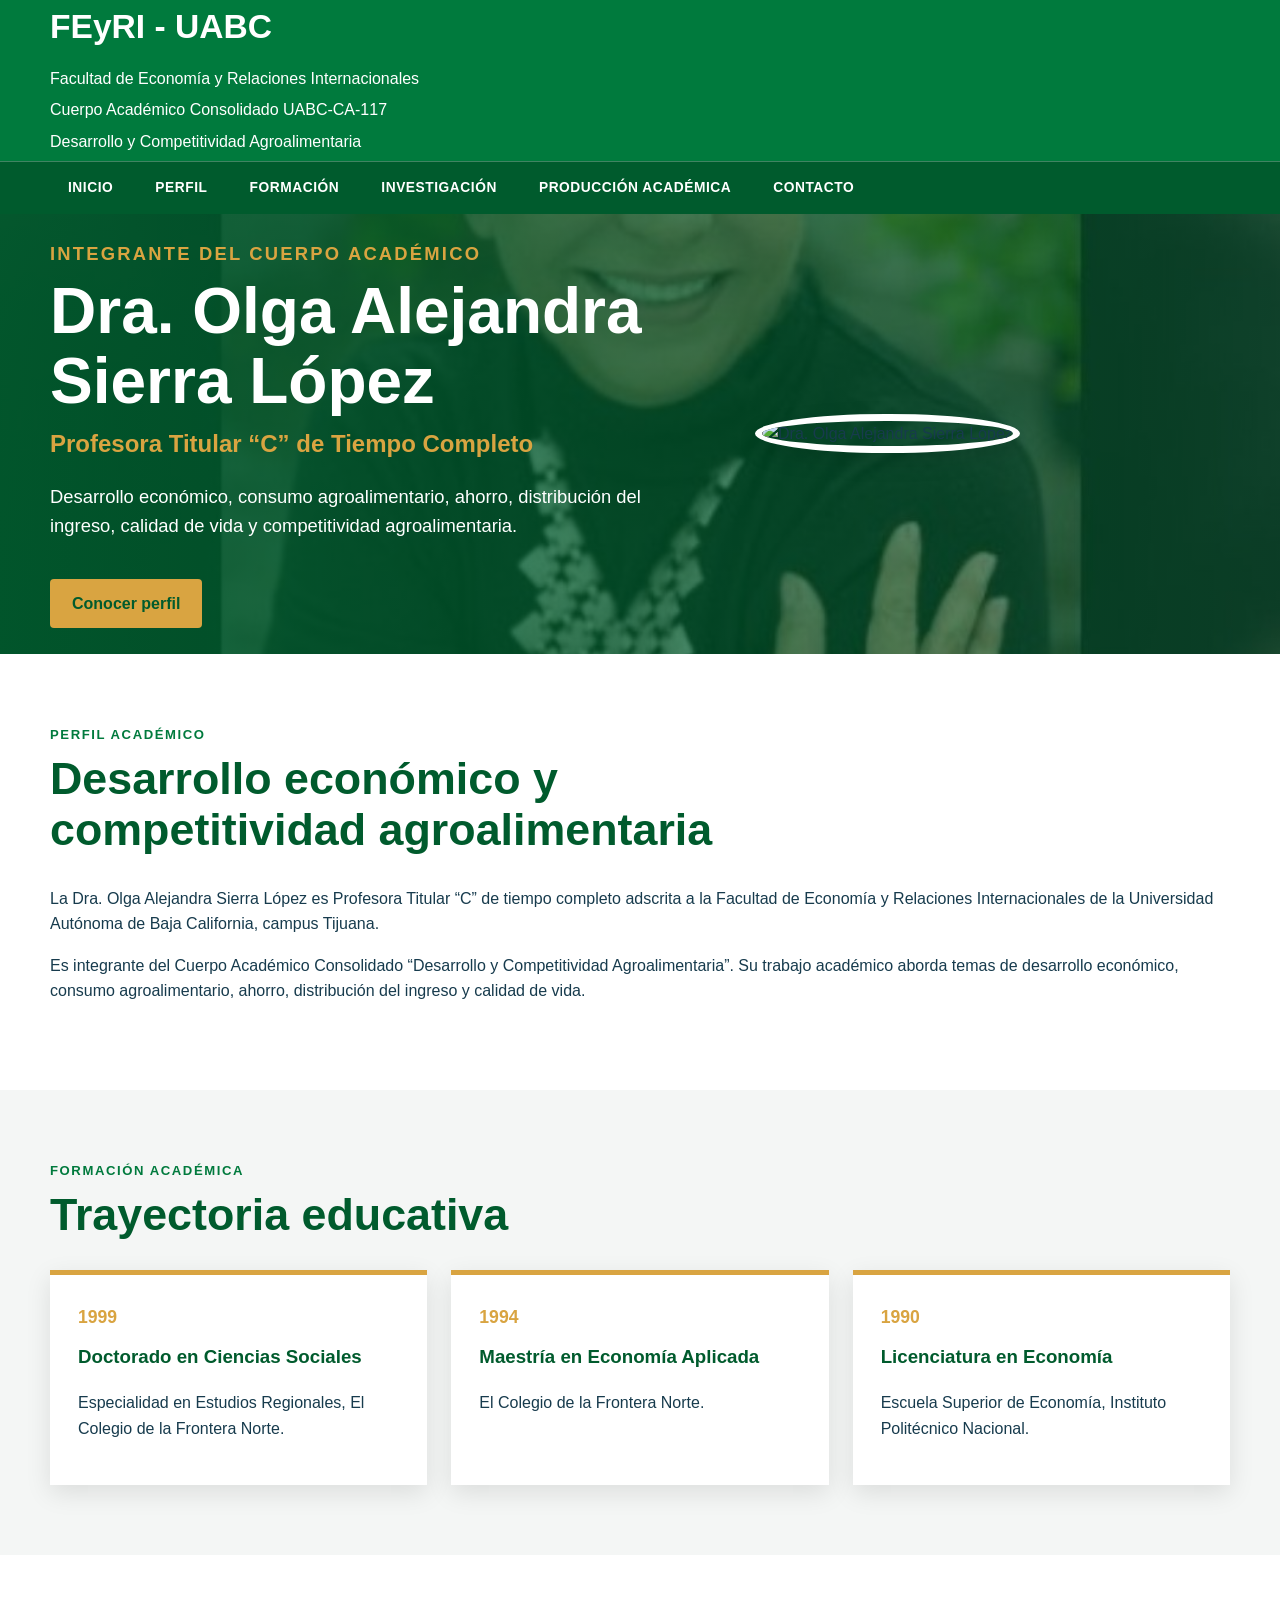
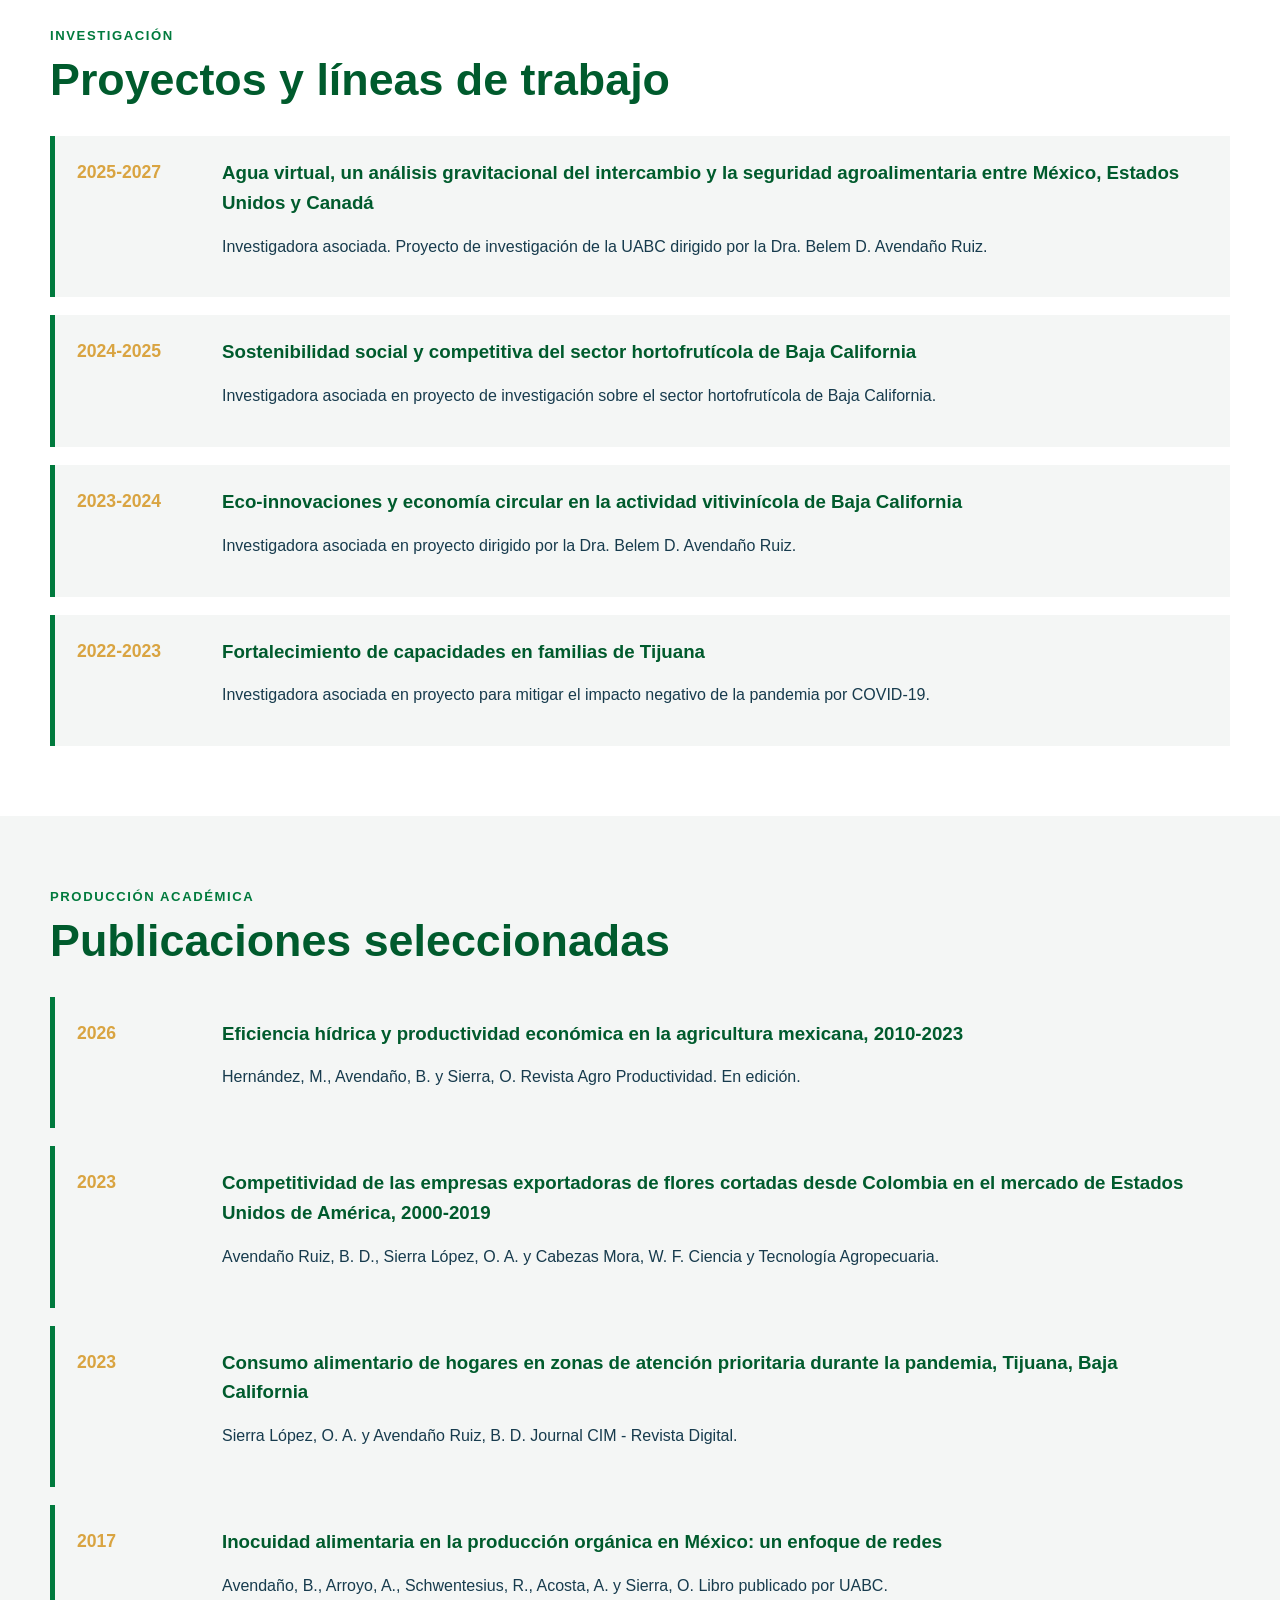
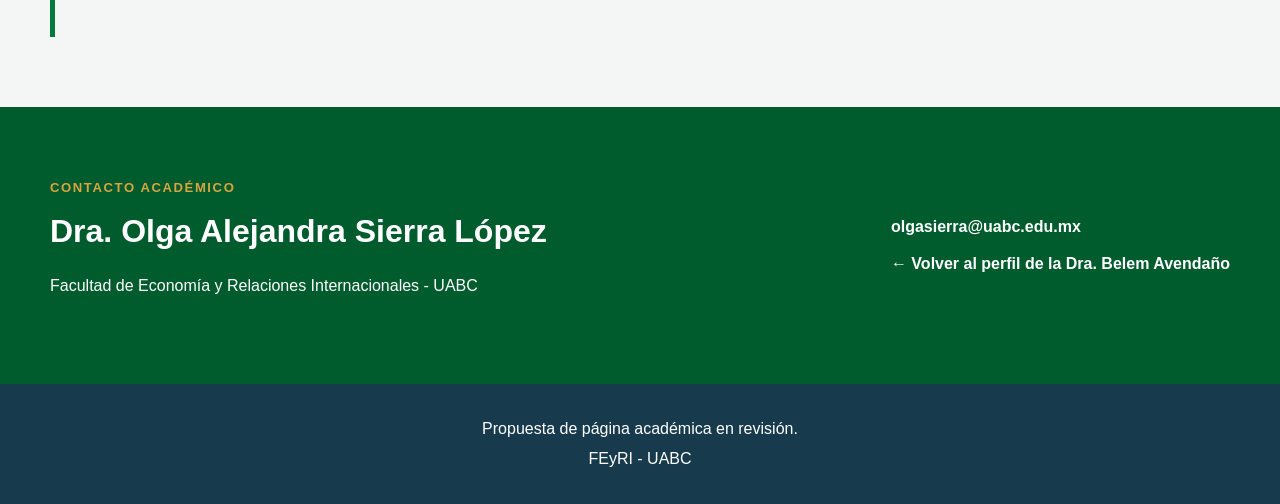
==== olga-sierra.html @ b2c7f542 "Agregar perfil de Olga Sierra" ====
<!DOCTYPE html>
<html lang="es">
<head>
    <meta charset="UTF-8">
    <meta name="viewport" content="width=device-width, initial-scale=1.0">
    <title>Dra. Olga Alejandra Sierra López - FEyRI UABC</title>
    <link rel="stylesheet" href="css/estilos.css">
</head>

<body>

    <header class="encabezado-institucional">
        <div class="contenedor encabezado-superior">
            <div class="marca-texto">
                <h1>FEyRI - UABC</h1>
                <p>Facultad de Economía y Relaciones Internacionales</p>
                <p>Cuerpo Académico Consolidado UABC-CA-117</p>
                <p>Desarrollo y Competitividad Agroalimentaria</p>
            </div>
        </div>

        <nav class="menu-principal">
            <div class="contenedor">
                <a href="index.html">Inicio</a>
                <a href="#perfil">Perfil</a>
                <a href="#formacion">Formación</a>
                <a href="#investigacion">Investigación</a>
                <a href="#produccion">Producción académica</a>
                <a href="#contacto">Contacto</a>
            </div>
        </nav>
    </header>

    <main>

        <section class="banner-principal banner-olga">
            <div class="banner-contenido contenedor">
                <div class="banner-texto">
                    <p class="etiqueta">Integrante del cuerpo académico</p>

                    <h1>Dra. Olga Alejandra Sierra López</h1>

                    <p class="cargo">Profesora Titular “C” de Tiempo Completo</p>

                    <p>
                        Desarrollo económico, consumo agroalimentario, ahorro,
                        distribución del ingreso, calidad de vida y competitividad
                        agroalimentaria.
                    </p>

                    <a href="#perfil" class="boton-dorado">
                        Conocer perfil
                    </a>
                </div>

                <div class="banner-foto">
                    <img src="img/foto-olga.jpg"
                         alt="Dra. Olga Alejandra Sierra López">
                </div>
            </div>
        </section>

        <section id="perfil" class="seccion contenedor">
            <div class="encabezado-seccion">
                <p class="etiqueta-verde">Perfil académico</p>
                <h2>Desarrollo económico y competitividad agroalimentaria</h2>
            </div>

            <p>
                La Dra. Olga Alejandra Sierra López es Profesora Titular “C” de
                tiempo completo adscrita a la Facultad de Economía y Relaciones
                Internacionales de la Universidad Autónoma de Baja California,
                campus Tijuana.
            </p>

            <p>
                Es integrante del Cuerpo Académico Consolidado “Desarrollo y
                Competitividad Agroalimentaria”. Su trabajo académico aborda
                temas de desarrollo económico, consumo agroalimentario, ahorro,
                distribución del ingreso y calidad de vida.
            </p>
        </section>

        <section id="formacion" class="seccion fondo-claro">
            <div class="contenedor">
                <div class="encabezado-seccion">
                    <p class="etiqueta-verde">Formación académica</p>
                    <h2>Trayectoria educativa</h2>
                </div>

                <div class="tarjetas">
                    <article class="tarjeta">
                        <span class="anio">1999</span>
                        <h3>Doctorado en Ciencias Sociales</h3>
                        <p>
                            Especialidad en Estudios Regionales,
                            El Colegio de la Frontera Norte.
                        </p>
                    </article>

                    <article class="tarjeta">
                        <span class="anio">1994</span>
                        <h3>Maestría en Economía Aplicada</h3>
                        <p>El Colegio de la Frontera Norte.</p>
                    </article>

                    <article class="tarjeta">
                        <span class="anio">1990</span>
                        <h3>Licenciatura en Economía</h3>
                        <p>Escuela Superior de Economía, Instituto Politécnico Nacional.</p>
                    </article>
                </div>
            </div>
        </section>

        <section id="investigacion" class="seccion contenedor">
            <div class="encabezado-seccion">
                <p class="etiqueta-verde">Investigación</p>
                <h2>Proyectos y líneas de trabajo</h2>
            </div>

            <div class="lista-proyectos">
                <article class="proyecto">
                    <span class="anio">2025-2027</span>
                    <div>
                        <h3>Agua virtual, un análisis gravitacional del intercambio y la seguridad agroalimentaria entre México, Estados Unidos y Canadá</h3>
                        <p>
                            Investigadora asociada. Proyecto de investigación de
                            la UABC dirigido por la Dra. Belem D. Avendaño Ruiz.
                        </p>
                    </div>
                </article>

                <article class="proyecto">
                    <span class="anio">2024-2025</span>
                    <div>
                        <h3>Sostenibilidad social y competitiva del sector hortofrutícola de Baja California</h3>
                        <p>
                            Investigadora asociada en proyecto de investigación
                            sobre el sector hortofrutícola de Baja California.
                        </p>
                    </div>
                </article>

                <article class="proyecto">
                    <span class="anio">2023-2024</span>
                    <div>
                        <h3>Eco-innovaciones y economía circular en la actividad vitivinícola de Baja California</h3>
                        <p>
                            Investigadora asociada en proyecto dirigido por la
                            Dra. Belem D. Avendaño Ruiz.
                        </p>
                    </div>
                </article>

                <article class="proyecto">
                    <span class="anio">2022-2023</span>
                    <div>
                        <h3>Fortalecimiento de capacidades en familias de Tijuana</h3>
                        <p>
                            Investigadora asociada en proyecto para mitigar el
                            impacto negativo de la pandemia por COVID-19.
                        </p>
                    </div>
                </article>
            </div>
        </section>

        <section id="produccion" class="seccion fondo-claro">
            <div class="contenedor">
                <div class="encabezado-seccion">
                    <p class="etiqueta-verde">Producción académica</p>
                    <h2>Publicaciones seleccionadas</h2>
                </div>

                <div class="lista-proyectos">
                    <article class="proyecto">
                        <span class="anio">2026</span>
                        <div>
                            <h3>Eficiencia hídrica y productividad económica en la agricultura mexicana, 2010-2023</h3>
                            <p>
                                Hernández, M., Avendaño, B. y Sierra, O.
                                Revista Agro Productividad. En edición.
                            </p>
                        </div>
                    </article>

                    <article class="proyecto">
                        <span class="anio">2023</span>
                        <div>
                            <h3>Competitividad de las empresas exportadoras de flores cortadas desde Colombia en el mercado de Estados Unidos de América, 2000-2019</h3>
                            <p>
                                Avendaño Ruiz, B. D., Sierra López, O. A. y
                                Cabezas Mora, W. F. Ciencia y Tecnología Agropecuaria.
                            </p>
                        </div>
                    </article>

                    <article class="proyecto">
                        <span class="anio">2023</span>
                        <div>
                            <h3>Consumo alimentario de hogares en zonas de atención prioritaria durante la pandemia, Tijuana, Baja California</h3>
                            <p>
                                Sierra López, O. A. y Avendaño Ruiz, B. D.
                                Journal CIM - Revista Digital.
                            </p>
                        </div>
                    </article>

                    <article class="proyecto">
                        <span class="anio">2017</span>
                        <div>
                            <h3>Inocuidad alimentaria en la producción orgánica en México: un enfoque de redes</h3>
                            <p>
                                Avendaño, B., Arroyo, A., Schwentesius, R.,
                                Acosta, A. y Sierra, O. Libro publicado por UABC.
                            </p>
                        </div>
                    </article>
                </div>
            </div>
        </section>

        <section id="contacto" class="seccion contacto">
            <div class="contenedor contacto-contenido">
                <div>
                    <p class="etiqueta-dorada">Contacto académico</p>
                    <h2>Dra. Olga Alejandra Sierra López</h2>
                    <p>Facultad de Economía y Relaciones Internacionales - UABC</p>
                </div>

                <div class="datos-contacto">
                    <a href="mailto:olgasierra@uabc.edu.mx">
                        olgasierra@uabc.edu.mx
                    </a>

                    <a href="index.html">
                        ← Volver al perfil de la Dra. Belem Avendaño
                    </a>
                </div>
            </div>
        </section>

    </main>

    <footer>
        <div class="contenedor">
            <p>Propuesta de página académica en revisión.</p>
            <p>FEyRI - UABC</p>
        </div>
    </footer>

</body>
</html>
---- css/estilos.css ----
:root {
    --verde-uabc: #007a3d;
    --verde-oscuro: #005b2d;
    --dorado: #d9a441;
    --azul-texto: #173b4d;
    --gris-fondo: #f4f6f5;
    --blanco: #ffffff;
    --sombra: 0 8px 24px rgba(0, 0, 0, 0.10);
}

* {
    box-sizing: border-box;
}

html {
    scroll-behavior: smooth;
}

body {
    margin: 0;
    color: var(--azul-texto);
    background-color: var(--blanco);
    font-family: Arial, Helvetica, sans-serif;
    line-height: 1.6;
}

.contenedor {
    width: min(100% - 40px, 1180px);
    margin: 0 auto;
}

/* Encabezado verde */
.encabezado-institucional {
    color: var(--blanco);
    background-color: var(--verde-uabc);
}

.encabezado-superior {
    display: flex;
    align-items: center;
    min-height: 130px;
    background-color: var(--verde-uabc);
}

.marca-texto {
    color: var(--blanco);
}

.marca-texto h1 {
    margin: 0 0 12px;
    color: var(--blanco);
    font-size: 2.1rem;
}

.marca-texto p {
    margin: 6px 0;
    color: var(--blanco);
}

/* Menú */
.menu-principal {
    border-top: 1px solid rgba(255, 255, 255, 0.25);
    background-color: var(--verde-oscuro);
}

.menu-principal .contenedor {
    display: flex;
    flex-wrap: wrap;
    gap: 6px;
}

.menu-principal a {
    padding: 15px 18px;
    color: var(--blanco);
    font-size: 0.86rem;
    font-weight: bold;
    letter-spacing: 0.04em;
    text-decoration: none;
    text-transform: uppercase;
}

.menu-principal a:hover {
    color: var(--dorado);
    background-color: rgba(255, 255, 255, 0.10);
}

/* Banner principal */
.banner-principal {
    min-height: 440px;
    background:
        linear-gradient(90deg, rgba(0, 91, 45, 0.92), rgba(0, 91, 45, 0.55)),
        url("../img/foto-profesora.jpg") center / cover no-repeat;
}

.banner-contenido {
    display: flex;
    align-items: center;
    gap: 55px;
    min-height: 440px;
}

.banner-foto img {
    width: 230px;
    height: 230px;
    object-fit: cover;
    border: 7px solid var(--blanco);
    border-radius: 50%;
    box-shadow: var(--sombra);
}

.banner-texto {
    max-width: 650px;
    color: var(--blanco);
}

.banner-texto h1 {
    margin: 8px 0;
    font-size: clamp(2rem, 5vw, 4rem);
    line-height: 1.1;
}

.banner-texto p {
    font-size: 1.15rem;
}

.banner-texto .cargo {
    margin: 8px 0;
    color: var(--dorado);
    font-size: 1.5rem;
    font-weight: bold;
}

/* Etiquetas */
.etiqueta,
.etiqueta-verde,
.etiqueta-dorada {
    margin: 0;
    font-size: 0.82rem;
    font-weight: bold;
    letter-spacing: 0.12em;
    text-transform: uppercase;
}

.etiqueta {
    color: var(--dorado);
}

.etiqueta-verde {
    color: var(--verde-uabc);
}

.etiqueta-dorada {
    color: var(--dorado);
}

/* Botón */
.boton-dorado {
    display: inline-block;
    margin-top: 20px;
    padding: 12px 22px;
    color: var(--verde-oscuro);
    font-weight: bold;
    text-decoration: none;
    background-color: var(--dorado);
    border-radius: 4px;
}

.boton-dorado:hover {
    background-color: var(--blanco);
}

/* Secciones */
.seccion {
    padding: 70px 0;
}

.fondo-claro {
    background-color: var(--gris-fondo);
}

.encabezado-seccion {
    margin-bottom: 30px;
}

.encabezado-seccion h2 {
    max-width: 750px;
    margin: 8px 0 0;
    color: var(--verde-oscuro);
    font-size: clamp(1.8rem, 4vw, 2.8rem);
    line-height: 1.15;
}

/* Tarjetas */
.tarjetas {
    display: grid;
    grid-template-columns: repeat(3, 1fr);
    gap: 24px;
}

.tarjeta {
    padding: 28px;
    background-color: var(--blanco);
    border-top: 5px solid var(--dorado);
    box-shadow: var(--sombra);
}

.tarjeta h3 {
    margin-top: 10px;
    color: var(--verde-oscuro);
}

.numero-tarjeta {
    color: var(--dorado);
    font-size: 1.8rem;
    font-weight: bold;
}

/* Proyectos */
.lista-proyectos {
    display: grid;
    gap: 18px;
}

.proyecto {
    display: grid;
    grid-template-columns: 120px 1fr;
    gap: 25px;
    padding: 22px;
    border-left: 5px solid var(--verde-uabc);
    background-color: var(--gris-fondo);
}

.proyecto h3 {
    margin: 0 0 8px;
    color: var(--verde-oscuro);
}

.anio {
    color: var(--dorado);
    font-size: 1.1rem;
    font-weight: bold;
}

/* Enlaces de publicaciones e integrantes */
.publicacion a,
.integrante a,
.datos-contacto a {
    color: var(--verde-uabc);
    font-weight: bold;
    text-decoration: none;
}

.publicacion a:hover,
.integrante a:hover,
.datos-contacto a:hover {
    text-decoration: underline;
}

.integrante img {
    width: 130px;
    height: 130px;
    object-fit: cover;
    border-radius: 50%;
}

/* Contacto */
.contacto {
    color: var(--blanco);
    background-color: var(--verde-oscuro);
}

.contacto-contenido {
    display: flex;
    align-items: center;
    justify-content: space-between;
    gap: 35px;
}

.contacto h2 {
    max-width: 650px;
    margin: 8px 0;
    font-size: 2rem;
}

.datos-contacto {
    display: grid;
    gap: 12px;
}

.datos-contacto a {
    color: var(--blanco);
}

/* Pie de página */
footer {
    padding: 28px 0;
    color: var(--blanco);
    text-align: center;
    background-color: var(--azul-texto);
}

footer p {
    margin: 4px 0;
}

/* Ajustes para tablet */
@media (max-width: 850px) {
    .tarjetas {
        grid-template-columns: 1fr;
    }

    .banner-contenido {
        flex-direction: column;
        justify-content: center;
        padding: 50px 0;
        text-align: center;
    }

    .contacto-contenido {
        display: block;
    }

    .datos-contacto {
        margin-top: 25px;
    }
}

/* Ajustes para celular */
@media (max-width: 600px) {
    .contenedor {
        width: min(100% - 24px, 1180px);
    }

    .encabezado-superior {
        min-height: 150px;
    }

    .marca-texto h1 {
        font-size: 1.7rem;
    }

    .menu-principal .contenedor {
        justify-content: center;
    }

    .menu-principal a {
        padding: 10px 8px;
        font-size: 0.72rem;
    }

    .banner-principal,
    .banner-contenido {
        min-height: 560px;
    }

    .banner-foto img {
        width: 180px;
        height: 180px;
    }

    .banner-texto h1 {
        font-size: 2rem;
    }

    .seccion {
        padding: 45px 0;
    }

    .proyecto {
        grid-template-columns: 1fr;
        gap: 5px;
    }
}
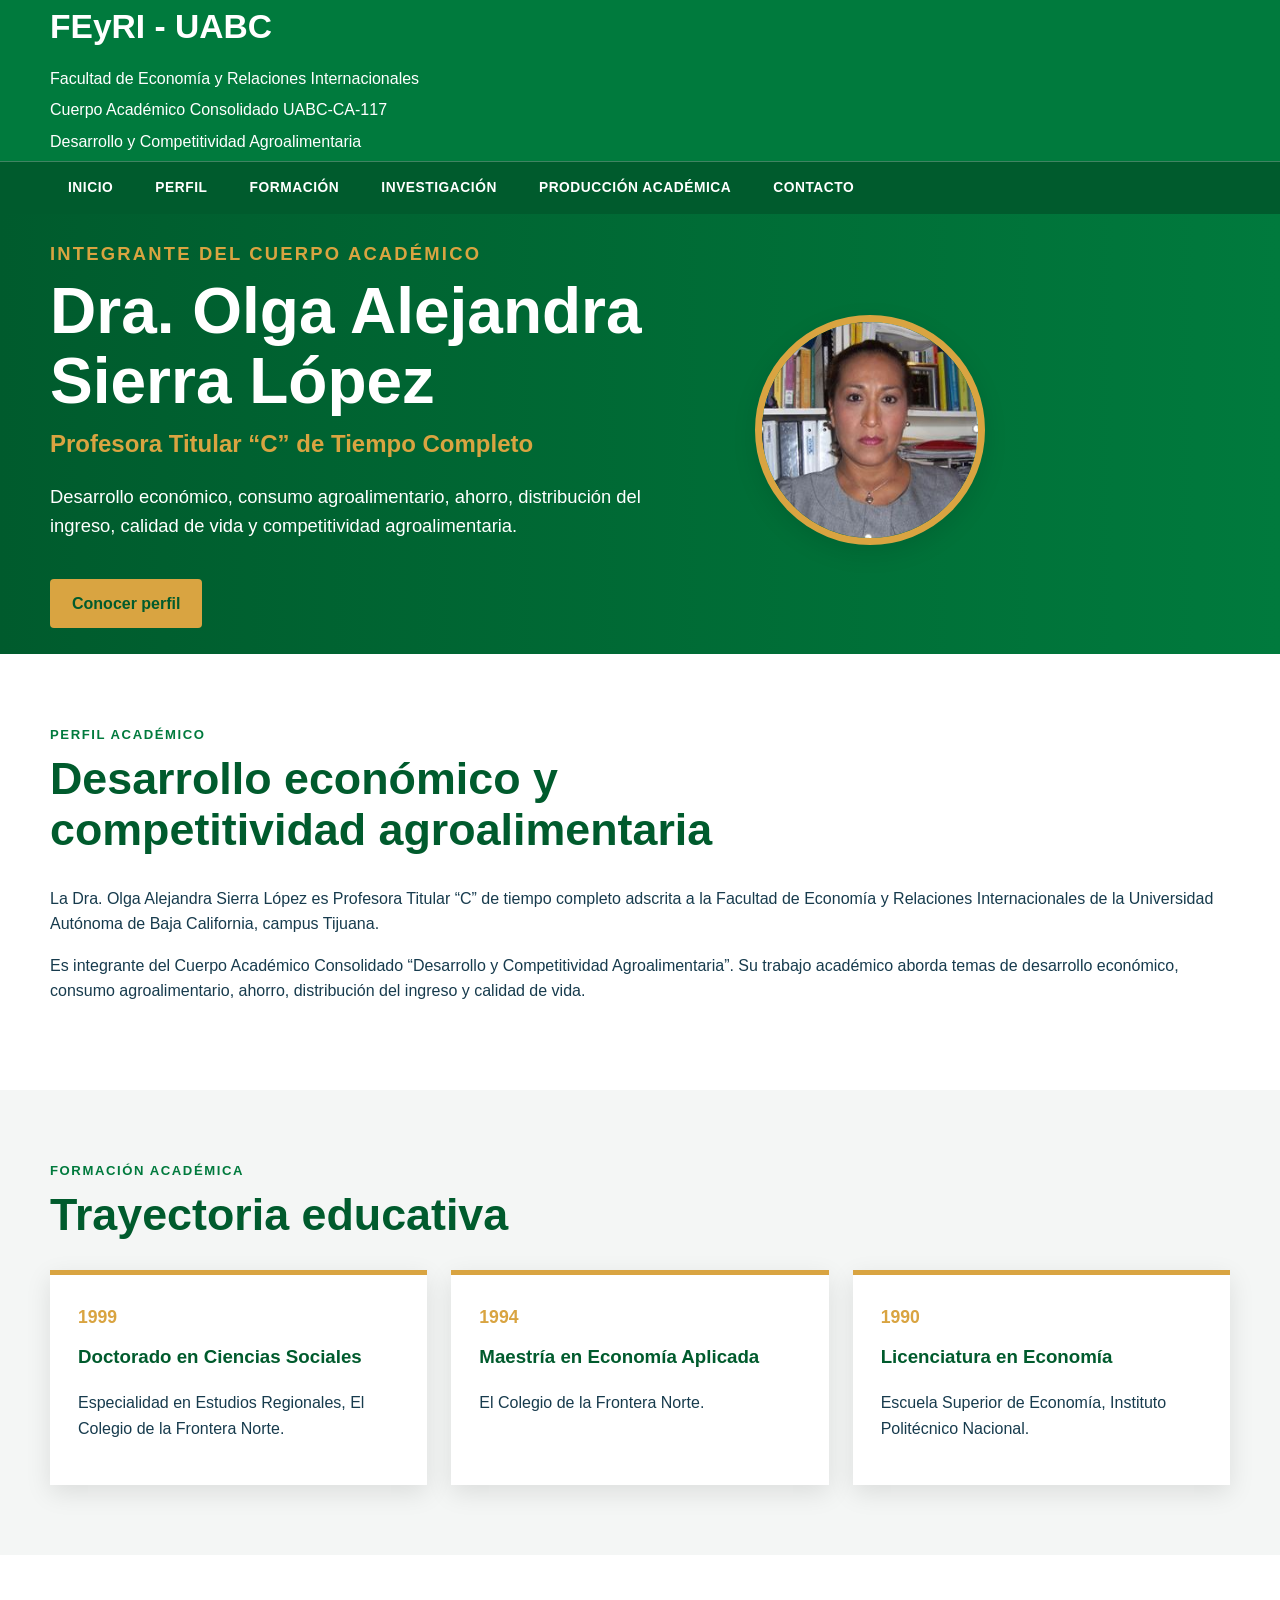
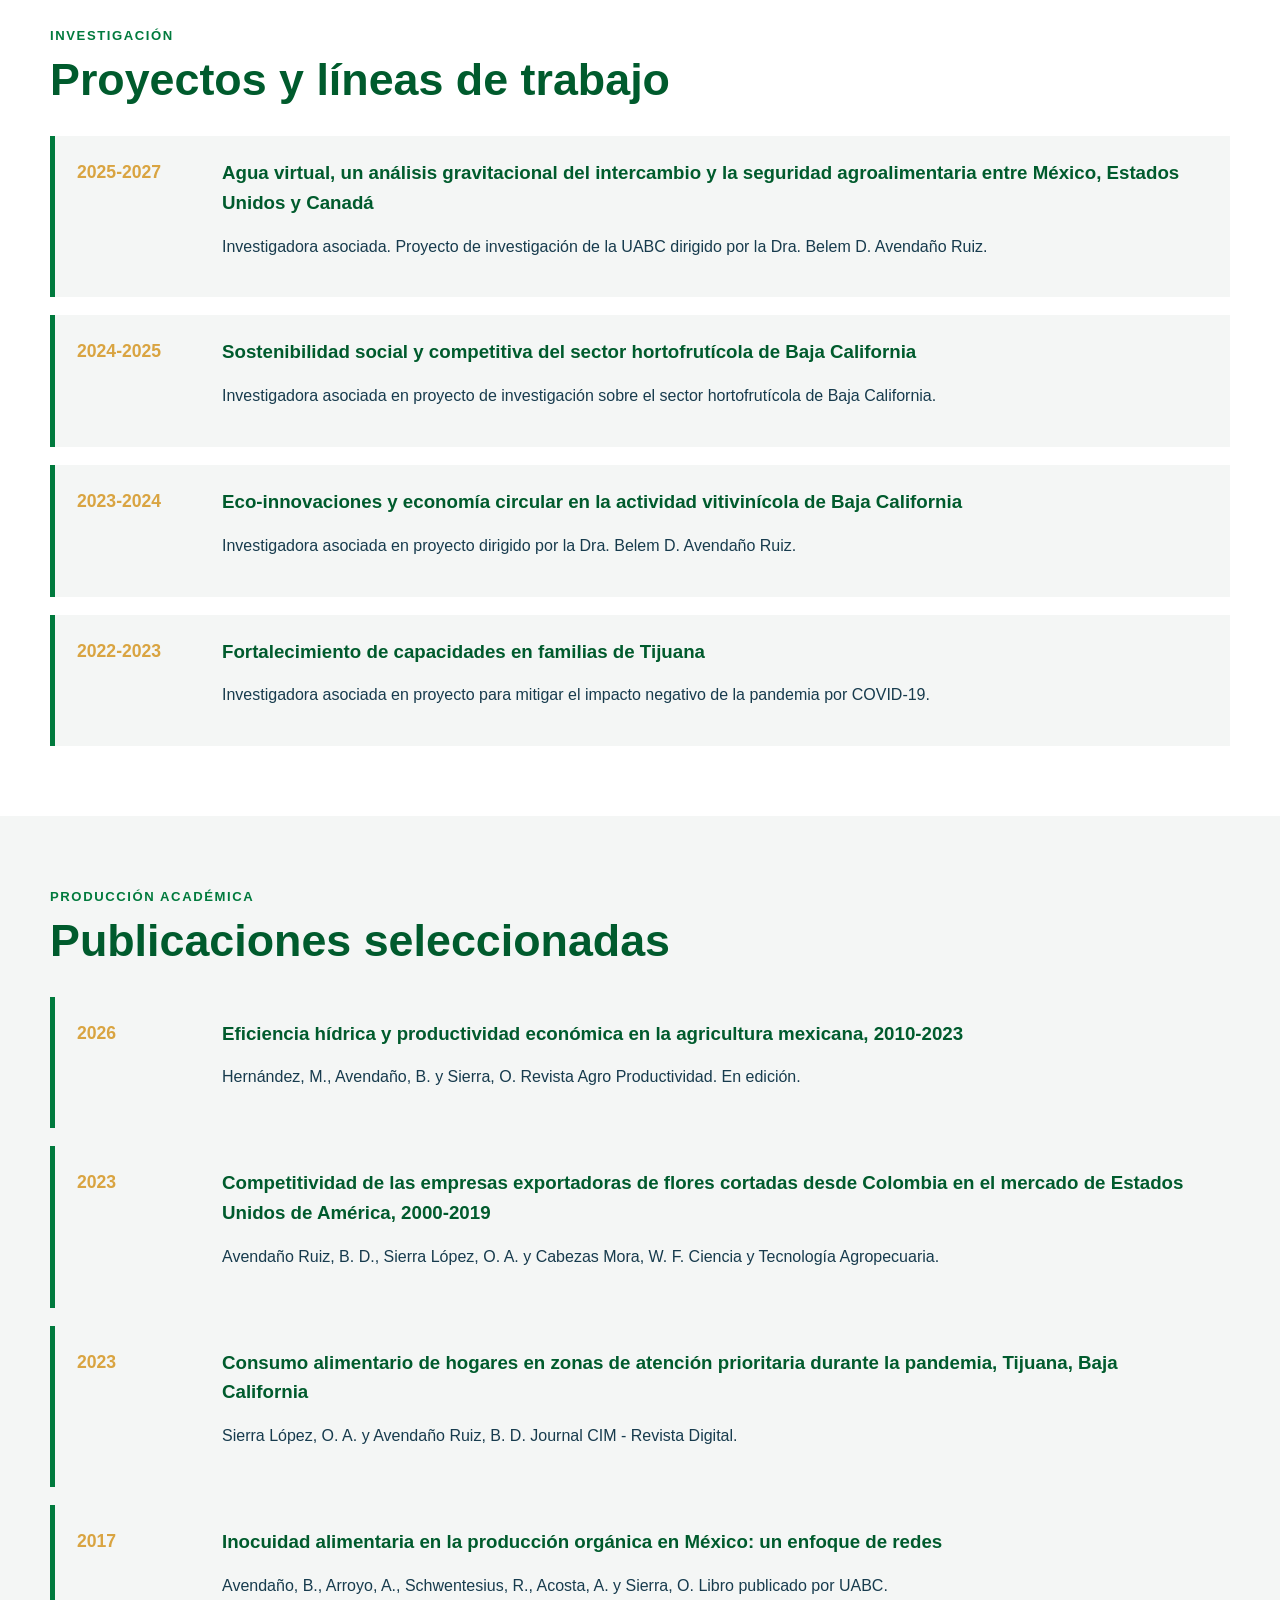
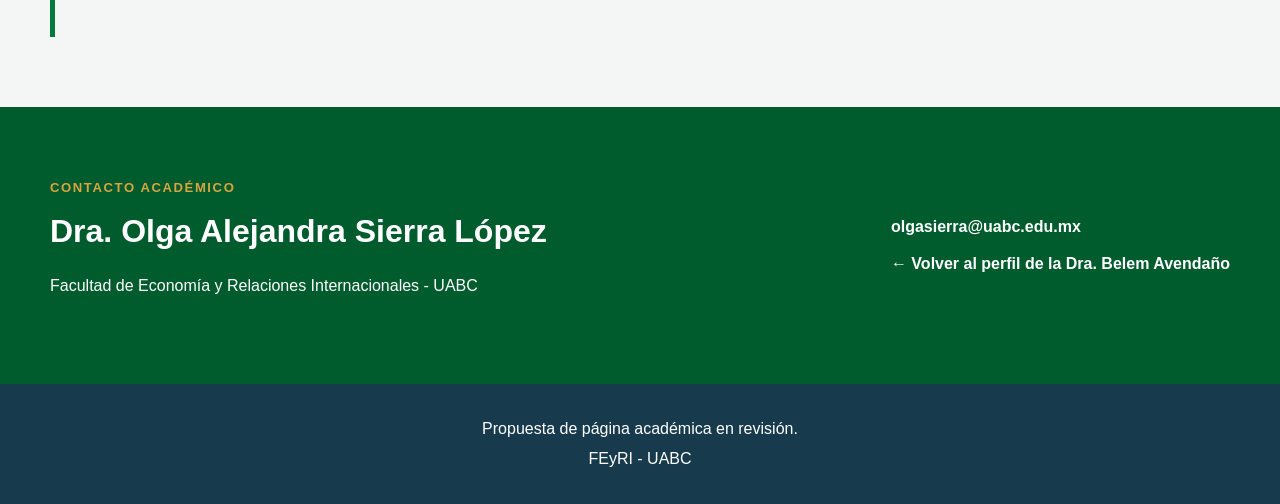
==== commit 1c5c7c88: "Update olga-sierra.html" ====
--- a/olga-sierra.html
+++ b/olga-sierra.html
@@ -54,7 +54,7 @@
                 </div>
 
                 <div class="banner-foto">
-                    <img src="img/foto-olga.jpg"
+                    <img src="img/foto-olga.JPG"
                          alt="Dra. Olga Alejandra Sierra López">
                 </div>
             </div>
@@ -251,4 +251,4 @@
     </footer>
 
 </body>
-</html>+</html>
--- a/css/estilos.css
+++ b/css/estilos.css
@@ -29,7 +29,7 @@
     margin: 0 auto;
 }
 
-/* Encabezado verde */
+/* Encabezado institucional */
 .encabezado-institucional {
     color: var(--blanco);
     background-color: var(--verde-uabc);
@@ -57,7 +57,7 @@
     color: var(--blanco);
 }
 
-/* Menú */
+/* Menú principal */
 .menu-principal {
     border-top: 1px solid rgba(255, 255, 255, 0.25);
     background-color: var(--verde-oscuro);
@@ -84,7 +84,7 @@
     background-color: rgba(255, 255, 255, 0.10);
 }
 
-/* Banner principal */
+/* Banner de la página principal: Belem */
 .banner-principal {
     min-height: 440px;
     background:
@@ -92,6 +92,15 @@
         url("../img/foto-profesora.jpg") center / cover no-repeat;
 }
 
+/* Banner exclusivo de la página de Myriam */
+.banner-myriam {
+    background: linear-gradient(
+        90deg,
+        var(--verde-oscuro),
+        var(--verde-uabc)
+    );
+}
+
 .banner-contenido {
     display: flex;
     align-items: center;
@@ -99,35 +108,36 @@
     min-height: 440px;
 }
 
+.banner-texto {
+    max-width: 650px;
+    color: var(--blanco);
+}
+
+.banner-texto h1 {
+    margin: 8px 0;
+    font-size: clamp(2rem, 5vw, 4rem);
+    line-height: 1.1;
+}
+
+.banner-texto p {
+    font-size: 1.15rem;
+}
+
+.banner-texto .cargo {
+    margin: 8px 0;
+    color: var(--dorado);
+    font-size: 1.5rem;
+    font-weight: bold;
+}
+
 .banner-foto img {
     width: 230px;
     height: 230px;
     object-fit: cover;
-    border: 7px solid var(--blanco);
+    object-position: center;
+    border: 7px solid var(--dorado);
     border-radius: 50%;
     box-shadow: var(--sombra);
-}
-
-.banner-texto {
-    max-width: 650px;
-    color: var(--blanco);
-}
-
-.banner-texto h1 {
-    margin: 8px 0;
-    font-size: clamp(2rem, 5vw, 4rem);
-    line-height: 1.1;
-}
-
-.banner-texto p {
-    font-size: 1.15rem;
-}
-
-.banner-texto .cargo {
-    margin: 8px 0;
-    color: var(--dorado);
-    font-size: 1.5rem;
-    font-weight: bold;
 }
 
 /* Etiquetas */
@@ -153,7 +163,7 @@
     color: var(--dorado);
 }
 
-/* Botón */
+/* Botones */
 .boton-dorado {
     display: inline-block;
     margin-top: 20px;
@@ -169,7 +179,7 @@
     background-color: var(--blanco);
 }
 
-/* Secciones */
+/* Secciones generales */
 .seccion {
     padding: 70px 0;
 }
@@ -215,7 +225,7 @@
     font-weight: bold;
 }
 
-/* Proyectos */
+/* Proyectos y publicaciones */
 .lista-proyectos {
     display: grid;
     gap: 18px;
@@ -241,7 +251,7 @@
     font-weight: bold;
 }
 
-/* Enlaces de publicaciones e integrantes */
+/* Enlaces e integrantes */
 .publicacion a,
 .integrante a,
 .datos-contacto a {
@@ -372,3 +382,11 @@
     }
 }
 
+
+.banner-olga {
+    background: linear-gradient(
+        90deg,
+        var(--verde-oscuro),
+        var(--verde-uabc)
+    );
+}
